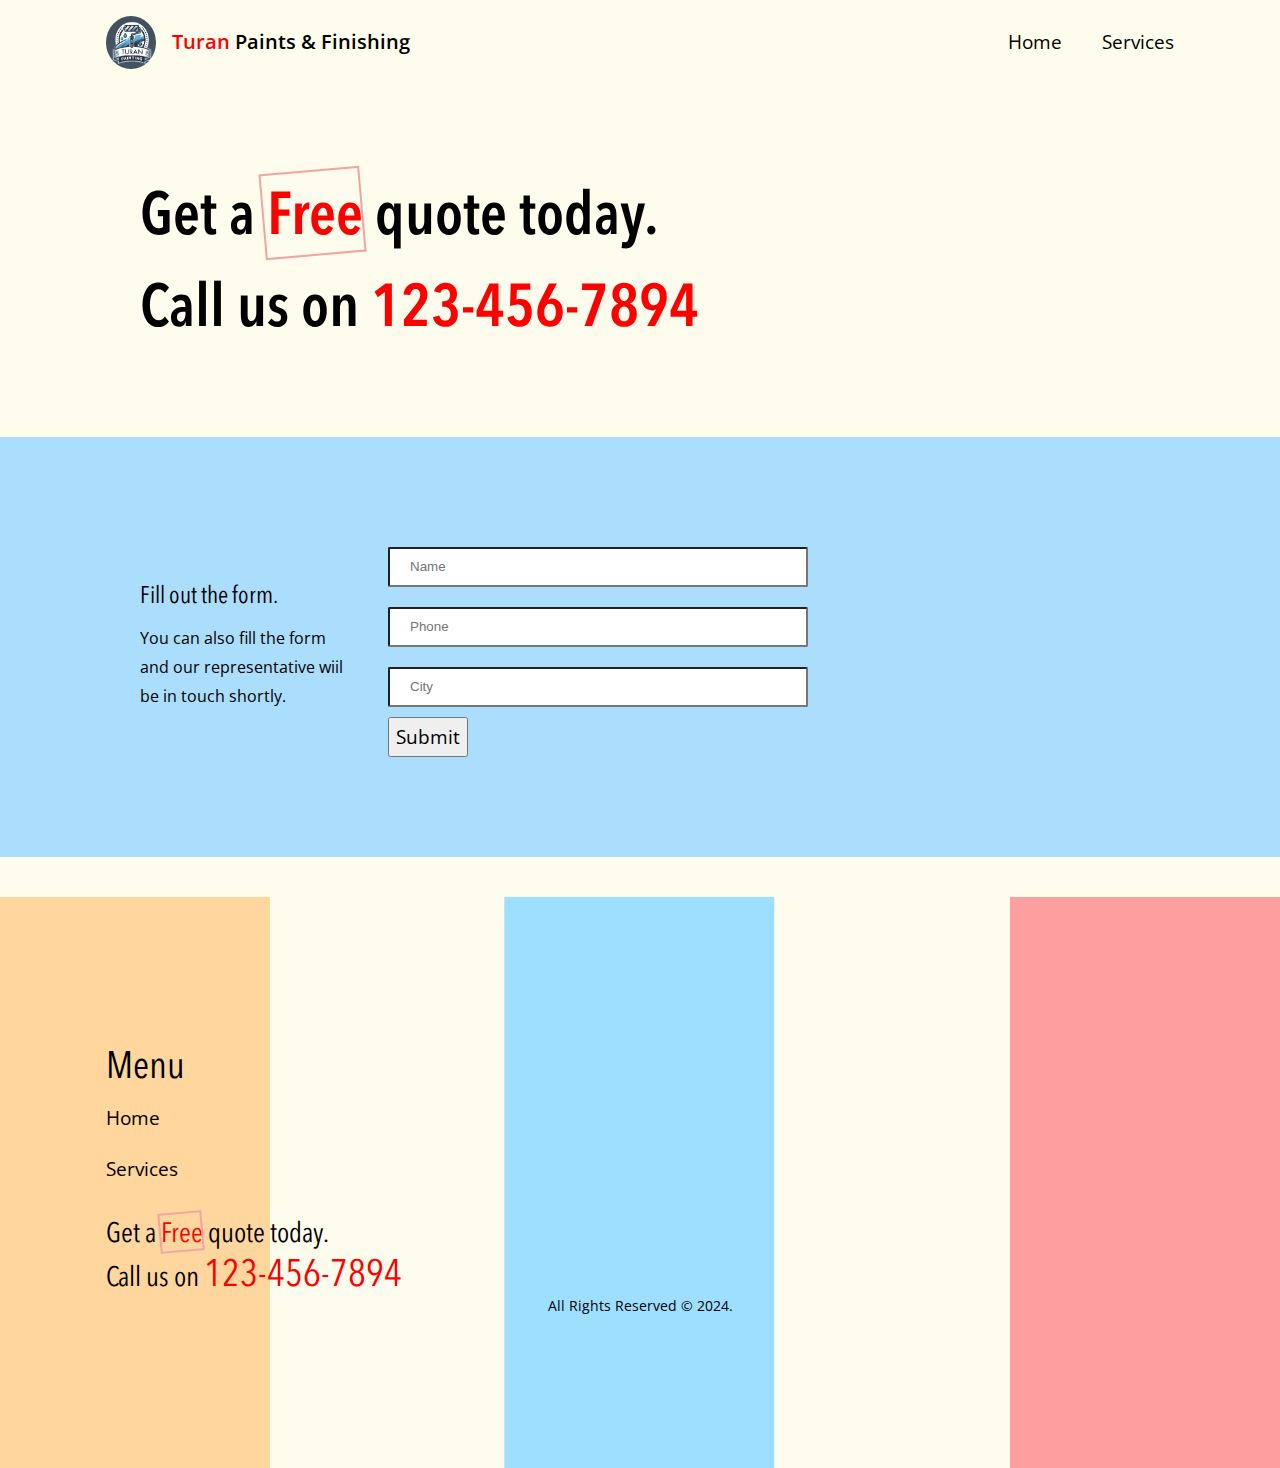
==== contact/index.html @ 1651671f "Add files via upload" ====
<!DOCTYPE html>
<html lang="en">
<head>
	<meta charset="UTF-8">
	<meta name="viewport" content="width=device-width, initial-scale=1.0">
	<title>Turan Paintings & Finishing</title>
	<link rel="stylesheet" href="../styles/site.css">
</head>
<body>

	<header>

		<div class="inner-column">
			
			<div class="logo-full">
				<picture class="logo">
					<img src="../Images/logo/logo.png" alt="Logo">
				</picture>
				<p><mark> Turan </mark> Paints & Finishing</p>
			</div>

			<div class="links">

				<a href="../index.html">Home</a>

				<a href="../services/index.html">Services</a>

			</div>

		</div>
		
	</header>
	
	<main>
		



		<section class="contact">
			<div class="inner-column">


				<div class="contact-text">
					<h2 class="loud-voice smaller ">
						Get a <mark class="tilted-box ">Free</mark> quote today. 
					</h2>
					<h2 class="loud-voice smaller">
						Call us on <mark class="loud-voice">123-456-7894</mark>
					</h2>

				</div>


			</div>
		</section>

		<section class="form-section">

			<div class="inner-column">
				<div class="form-info">

					<h2 class="attention-voice"> Fill out the form. </h2>

					<p>
						You can also fill the form and our representative wiil be in touch shortly. 
					</p>
				</div>

				<form method="POST" class='form'>

					<label for="name " class="form__label"></label>
					<input type="text" placeholder ='Name' name="name" class="form__input">

					<label for="phone " class="form__label"> </label>
					<input type="text" placeholder ='Phone' name="phone" class="form__input">

					<label for="city " class="form__label"></label>
					<input type="text" placeholder ='City' name="city" class="form__input">

					<button>Submit</button>
				</form>
			</div>
		</section>




</main>

<footer>
		<div class="inner-column">
			


				<div class="footer-links">
					<nav class="links">

					<h3 class="attention-voice">
						
						Menu
					</h3>
						<a href="../index.html">Home</a>

						<a href="../services/index.html">Services</a>
					</nav>

				</div>

				<div class="contact-text">
					<h2 class="attention-voice smaller ">
						Get a <mark class="tilted-box">Free</mark> quote today. 
					</h2>
					<h2 class="attention-voice smaller">
						Call us on <mark class="attention-voice">123-456-7894</mark>
					</h2>


				</div>

				<div class="copyright">

					<p>
						All Rights Reserved © 2024.
					</p>
					
				</div>
		</div>

	</footer>

</body>
---- styles/site.css ----
/* P reset   (resets) */
@import 'preset.css';

/* S etup */
@import 'setup.css';

/* S setings */
@import 'settings.css';

/* S tructure */
@import 'structure.css';

/* T ypography */
@import 'typography.css';

/* C omponents */
@import 'components.css';

@import 'forms.css';



/* S tuff (modules) */

@import 'glide.core.min.css';

@import 'glide.theme.min.css';




/* then other contextual styles */
body {
	background-color: var(--paper);
	color: var(--ink);

}

header{

	.logo-full{

		display: flex;
		align-items: center;
		gap: var(--space-m);


		p{
			display: none;
			font-weight: 600;
			font-size: 20px;

			@media(min-width: 800px){
				display: block;
	}

		}


	}

	picture{
		max-width: 50px;
		border-radius: 50%;
	}

	.inner-column{
		display: flex;
		flex-direction: row;
		justify-content: space-between;
		padding: var(--space-m);


	}

	.links{
		display: flex;
		flex-direction: row;
		justify-content: space-between:;
		gap: var(--space-xl);
		align-items: center;
		a:hover{
			color: var(--primary-color);
		}
	}

}

.intro{



	@media(min-width: 800px){
		margin-top: var(--space-xl);
	}

	.text-box{
		background-color: var(--paper);
		padding: var(--space-m);
		opacity: 75%;
		max-width: 70ch;

	}

		.inner-column{
			background-image: url(../Images/cover/cover.jpg);
			background-size: cover;
			background-position: center;
			height: 100%;
			display: flex;
			flex-direction: column;
			align-items: center;
			justify-content: space-around;

			@media(min-width: 800px) {

				padding-block: 150px;
				background-image: url(../Images/cover/cover.jpg);

				background-size: contain;
				background-position: right;
				background-repeat: no-repeat;
				align-items: unset;

			}




		h1{
			text-align: center;
			margin-bottom: var(--space-m);

			@media(min-width: 800px) {

				text-align: unset;

			}
			
		}


	}


}

.gallery{

	background-image: url(../Images/cover/gallery-bg.svg);
	background-size: cover;
	background-position: center;
	margin-top: var(--space-l);




	.inner-column{
		display: flex;
		flex-direction: column;
/*		align-items: center;*/
		justify-content: space-around;

		@media(min-width: 800px) {

			padding-inline: 0;
			max-width: unset;

			}



		h2{
			text-align: center;
			margin-bottom: var(--space-m);
			
		}

		li{
			box-shadow: rgba(0, 0, 0, 0.56) 0px 22px 70px 4px;
			
			aspect-ratio: 16/14;


			@media(min-width: 800px) {

				aspect-ratio: 15/7;

			}


			img{
				object-fit: cover;
				height: 100%;
			}
		}


	}
}

.notice-box{
	padding: var(--space-l);
	margin-bottom: var(--space-xl);
	background-color: var(--secondary-color);
	.smaller{
		font-size: 28px;
	}

	.inner-column{
		

	}
}

.partner{

	background-image: url(../Images/cover/partner-bg.svg);
	background-size: cover;
	background-position: center;

	@media(min-width: 800px) {
		background-size: contain;
		background-repeat:no-repeat;

		}



	.inner-column{
		display: flex;
		flex-direction: column;
		align-items: center;
	}

	h2{
		text-align: center;
		margin-bottom: var(--space-m);
		
	}

	ul{
		display: grid;
		grid-template-columns: 1fr 1fr;
		gap: var(--space-l);
		justify-items: center;

		@media(min-width: 800px) {
			grid-template-columns: 1fr 1fr 1fr;
			align-items: center;
			justify-content: space-between;
		}

	}

	li{

		border-radius: 50%;
		overflow: hidden;
		max-width: 60%;

		@media(min-width: 800px) {
/*			max-width: 10%;*/
		}


	}



}

footer{



	margin-top: var(--space-xl);
	background-image: url(../Images/cover/contact-bg.svg);
	background-repeat: no-repeat;
	background-size: cover;
	background-position: center center;

	.text-box{
	background-color: var(--paper);
	padding: var(--space-m);
	opacity: 75%;
	max-width: 70ch;

	}

	.footer-links nav{
		display: grid;
		gap: var(--space-m);
		margin-bottom: var(--space-l);
	}

	.copyright{
		p{
			font-size: 14px;
			text-align: center;
		}
	}



	.contact-text{
		display: flex;
		flex-direction: column;
		gap: var(--space-s);

		h2.smaller{
			font-size: 28px;
			white-space: nowrap;
		}
		
	}




}

/*contact section*/

.contact{


	
	.inner-column{
		padding: 100px 50px;
	}

	.contact-text{
		display: grid;
		gap: var(--space-l);
	}
}


/*services section*/

.calculator{


	picture{

		border-radius: 5%;
		margin-bottom: var(--space-l);
		box-shadow: rgba(0, 0, 0, 0.25) 0px 54px 55px, rgba(0, 0, 0, 0.12) 0px -12px 30px, rgba(0, 0, 0, 0.12) 0px 4px 6px, rgba(0, 0, 0, 0.17) 0px 12px 13px, rgba(0, 0, 0, 0.09) 0px -3px 5px;


	}

	.inner-column{
		@media(min-width:800px) {
			display: flex;
			gap: var(--space-xl);


		}
	}

	.form{
		display: grid;
		gap: var(--space-m);

	}

	button {
		max-width: 100px;


	}

	select {
  	padding: 1em 1em;
  	max-width: 400px;
  	border: 2px solid var(--paper);

	  &.service {
	    appearance: none;
	    background-origin: content-box;
	    background-position: right -1em center;
	    background-repeat: no-repeat;
	    background-size: auto;
	    box-sizing: border-box;
	    padding-right: 1.5em;
	  }


	}

}

.informative{
	background-color: var(--secondary-color);
	ul{
		border: 2px solid black;
		padding: var(--space-l);
		margin-top: var(--space-m);
		border-radius: 5%;
		max-width: 900px;

		@media(min-width:800px) {
			border: none;
			padding-left: 0px;
		}

	}

	p, li{
		font-size: 24px;
	}
}

.drums{
	background-color: var(--tertiary-color);

	h2{
		text-align: center;
		margin-bottom: 75px;
	}

	img{
		scale: 0.8;
	}

	@media(min-width:800px){
			ul{
		display: grid;
		grid-template-columns: 1fr 1fr 1fr 1fr ;
		gap: var(--space-xl);

		}

			img{
		scale: 1.4;


		}
	}
}

.paint-plans{



	.inner-column{
		display: flex;
		flex-direction: column;
		align-items: center;
		gap: var(--space-xl);
		justify-content: space-between;

		.plan-area{
		display: flex;
		flex-direction: column;
		align-items: center;
		gap: var(--space-xl);
		justify-content: space-between;
		}

		@media(min-width: 800px) {
			h2{
				text-align: center;
			}

			.plan-area{
				display: flex;
				flex-direction: row;
				align-items: stretch;
				gap: var(--space-xl);
				justify-content: center;
				flex-wrap: wrap;
				}

		}
	}

	.plan{
	max-width: 350px;
	border: 2px solid black;
	padding: var(--space-l);
	border-radius: 5%;
	text-align: center;
	display: flex;
	flex-direction: column;
	align-items: center;

	picture{
		max-width: 50px;
		align-items: center;
		padding: var(--space-s);
		scale:1.5;
		margin-top: var(--space-m);
		margin-bottom: var(--space-m);

		@media(min-width:800px){
			scale:2.5;
			margin-top: var(--space-xl);
			margin-bottom: var(--space-xl);
		}
	}

	h2{
		color: red;
	}
}

}
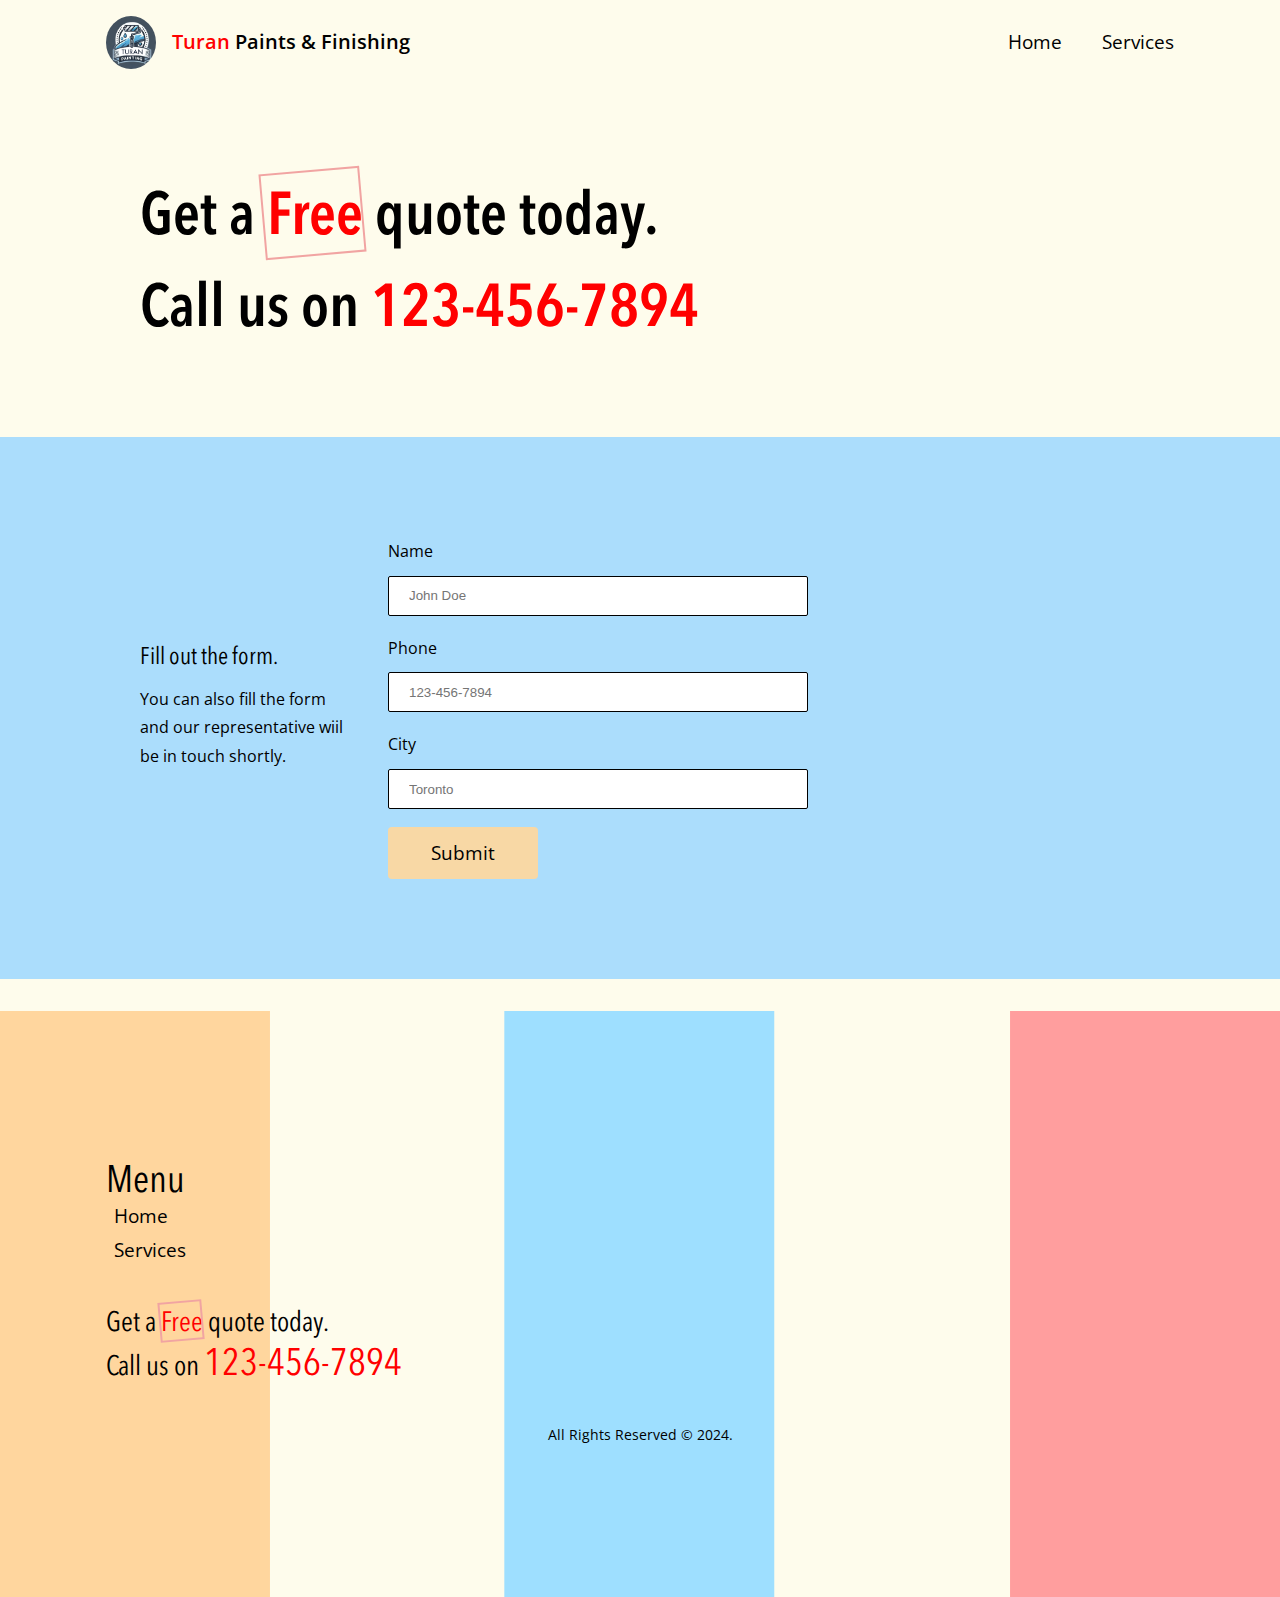
==== commit b95a46f0: "formatting and add js logic for service" ====
--- a/contact/index.html
+++ b/contact/index.html
@@ -1,131 +1,115 @@
 <!DOCTYPE html>
 <html lang="en">
-<head>
-	<meta charset="UTF-8">
-	<meta name="viewport" content="width=device-width, initial-scale=1.0">
-	<title>Turan Paintings & Finishing</title>
-	<link rel="stylesheet" href="../styles/site.css">
-</head>
-<body>
+  <head>
+    <meta charset="UTF-8" />
+    <meta name="viewport" content="width=device-width, initial-scale=1.0" />
+    <title>Turan Paintings & Finishing</title>
+    <link rel="stylesheet" href="../styles/site.css" />
+  </head>
+  <body>
+    <header>
+      <div class="inner-column">
+        <div class="logo-full">
+          <picture class="logo">
+            <img src="../Images/logo/logo.png" alt="Logo" />
+          </picture>
+          <p><mark> Turan </mark> Paints & Finishing</p>
+        </div>
 
-	<header>
+        <div class="links">
+          <a href="../index.html">Home</a>
 
-		<div class="inner-column">
-			
-			<div class="logo-full">
-				<picture class="logo">
-					<img src="../Images/logo/logo.png" alt="Logo">
-				</picture>
-				<p><mark> Turan </mark> Paints & Finishing</p>
-			</div>
+          <a href="../services/index.html">Services</a>
+        </div>
+      </div>
+    </header>
 
-			<div class="links">
+    <main>
+      <section class="contact">
+        <div class="inner-column">
+          <div class="contact-text">
+            <h2 class="loud-voice smaller">
+              Get a <mark class="tilted-box">Free</mark> quote today.
+            </h2>
+            <h2 class="loud-voice smaller">
+              Call us on <mark class="loud-voice">123-456-7894</mark>
+            </h2>
+          </div>
+        </div>
+      </section>
 
-				<a href="../index.html">Home</a>
+      <section class="form-section">
+        <div class="inner-column">
+          <div class="form-info">
+            <h2 class="attention-voice">Fill out the form.</h2>
 
-				<a href="../services/index.html">Services</a>
+            <p>
+              You can also fill the form and our representative wiil be in touch
+              shortly.
+            </p>
+          </div>
 
-			</div>
+          <form class="form">
+            <div class="form-field">
+              <label for="name " class="form__label">Name</label>
+              <input
+                type="text"
+                placeholder="John Doe"
+                name="name"
+                class="form__input"
+              />
+            </div>
 
-		</div>
-		
-	</header>
-	
-	<main>
-		
+            <div class="form-field">
+              <label for="phone " class="form__label">Phone</label>
+              <input
+                type="text"
+                placeholder="123-456-7894"
+                name="phone"
+                class="form__input"
+              />
+            </div>
 
+            <div class="form-field">
+              <label for="city" class="form__label">City</label>
+              <input
+                type="text"
+                placeholder="Toronto"
+                name="city"
+                class="form__input"
+              />
+            </div>
 
+            <button>Submit</button>
+          </form>
+        </div>
+      </section>
+    </main>
 
-		<section class="contact">
-			<div class="inner-column">
+    <footer>
+      <div class="inner-column">
+        <div class="footer-links">
+          <nav class="links">
+            <h3 class="attention-voice">Menu</h3>
+            <a href="../index.html">Home</a>
 
+            <a href="../services/index.html">Services</a>
+          </nav>
+        </div>
 
-				<div class="contact-text">
-					<h2 class="loud-voice smaller ">
-						Get a <mark class="tilted-box ">Free</mark> quote today. 
-					</h2>
-					<h2 class="loud-voice smaller">
-						Call us on <mark class="loud-voice">123-456-7894</mark>
-					</h2>
+        <div class="contact-text">
+          <h2 class="attention-voice smaller">
+            Get a <mark class="tilted-box">Free</mark> quote today.
+          </h2>
+          <h2 class="attention-voice smaller">
+            Call us on <mark class="attention-voice">123-456-7894</mark>
+          </h2>
+        </div>
 
-				</div>
-
-
-			</div>
-		</section>
-
-		<section class="form-section">
-
-			<div class="inner-column">
-				<div class="form-info">
-
-					<h2 class="attention-voice"> Fill out the form. </h2>
-
-					<p>
-						You can also fill the form and our representative wiil be in touch shortly. 
-					</p>
-				</div>
-
-				<form method="POST" class='form'>
-
-					<label for="name " class="form__label"></label>
-					<input type="text" placeholder ='Name' name="name" class="form__input">
-
-					<label for="phone " class="form__label"> </label>
-					<input type="text" placeholder ='Phone' name="phone" class="form__input">
-
-					<label for="city " class="form__label"></label>
-					<input type="text" placeholder ='City' name="city" class="form__input">
-
-					<button>Submit</button>
-				</form>
-			</div>
-		</section>
-
-
-
-
-</main>
-
-<footer>
-		<div class="inner-column">
-			
-
-
-				<div class="footer-links">
-					<nav class="links">
-
-					<h3 class="attention-voice">
-						
-						Menu
-					</h3>
-						<a href="../index.html">Home</a>
-
-						<a href="../services/index.html">Services</a>
-					</nav>
-
-				</div>
-
-				<div class="contact-text">
-					<h2 class="attention-voice smaller ">
-						Get a <mark class="tilted-box">Free</mark> quote today. 
-					</h2>
-					<h2 class="attention-voice smaller">
-						Call us on <mark class="attention-voice">123-456-7894</mark>
-					</h2>
-
-
-				</div>
-
-				<div class="copyright">
-
-					<p>
-						All Rights Reserved © 2024.
-					</p>
-					
-				</div>
-		</div>
-
-	</footer>
-
-</body>+        <div class="copyright">
+          <p>All Rights Reserved © 2024.</p>
+        </div>
+      </div>
+    </footer>
+  </body>
+</html>
--- a/styles/site.css
+++ b/styles/site.css
@@ -1,510 +1,424 @@
 /* P reset   (resets) */
-@import 'preset.css';
+@import "preset.css";
 
 /* S etup */
-@import 'setup.css';
+@import "setup.css";
 
 /* S setings */
-@import 'settings.css';
+@import "settings.css";
 
 /* S tructure */
-@import 'structure.css';
+@import "structure.css";
 
 /* T ypography */
-@import 'typography.css';
+@import "typography.css";
 
 /* C omponents */
-@import 'components.css';
-
-@import 'forms.css';
-
-
+@import "components.css";
+
+@import "forms.css";
 
 /* S tuff (modules) */
 
-@import 'glide.core.min.css';
-
-@import 'glide.theme.min.css';
-
-
-
+@import "glide.core.min.css";
+
+@import "glide.theme.min.css";
 
 /* then other contextual styles */
 body {
-	background-color: var(--paper);
-	color: var(--ink);
-
-}
-
-header{
-
-	.logo-full{
-
-		display: flex;
-		align-items: center;
-		gap: var(--space-m);
-
-
-		p{
-			display: none;
-			font-weight: 600;
-			font-size: 20px;
-
-			@media(min-width: 800px){
-				display: block;
-	}
-
-		}
-
-
-	}
-
-	picture{
-		max-width: 50px;
-		border-radius: 50%;
-	}
-
-	.inner-column{
-		display: flex;
-		flex-direction: row;
-		justify-content: space-between;
-		padding: var(--space-m);
-
-
-	}
-
-	.links{
-		display: flex;
-		flex-direction: row;
-		justify-content: space-between:;
-		gap: var(--space-xl);
-		align-items: center;
-		a:hover{
-			color: var(--primary-color);
-		}
-	}
-
-}
-
-.intro{
-
-
-
-	@media(min-width: 800px){
-		margin-top: var(--space-xl);
-	}
-
-	.text-box{
-		background-color: var(--paper);
-		padding: var(--space-m);
-		opacity: 75%;
-		max-width: 70ch;
-
-	}
-
-		.inner-column{
-			background-image: url(../Images/cover/cover.jpg);
-			background-size: cover;
-			background-position: center;
-			height: 100%;
-			display: flex;
-			flex-direction: column;
-			align-items: center;
-			justify-content: space-around;
-
-			@media(min-width: 800px) {
-
-				padding-block: 150px;
-				background-image: url(../Images/cover/cover.jpg);
-
-				background-size: contain;
-				background-position: right;
-				background-repeat: no-repeat;
-				align-items: unset;
-
-			}
-
-
-
-
-		h1{
-			text-align: center;
-			margin-bottom: var(--space-m);
-
-			@media(min-width: 800px) {
-
-				text-align: unset;
-
-			}
-			
-		}
-
-
-	}
-
-
-}
-
-.gallery{
-
-	background-image: url(../Images/cover/gallery-bg.svg);
-	background-size: cover;
-	background-position: center;
-	margin-top: var(--space-l);
-
-
-
-
-	.inner-column{
-		display: flex;
-		flex-direction: column;
-/*		align-items: center;*/
-		justify-content: space-around;
-
-		@media(min-width: 800px) {
-
-			padding-inline: 0;
-			max-width: unset;
-
-			}
-
-
-
-		h2{
-			text-align: center;
-			margin-bottom: var(--space-m);
-			
-		}
-
-		li{
-			box-shadow: rgba(0, 0, 0, 0.56) 0px 22px 70px 4px;
-			
-			aspect-ratio: 16/14;
-
-
-			@media(min-width: 800px) {
-
-				aspect-ratio: 15/7;
-
-			}
-
-
-			img{
-				object-fit: cover;
-				height: 100%;
-			}
-		}
-
-
-	}
-}
-
-.notice-box{
-	padding: var(--space-l);
-	margin-bottom: var(--space-xl);
-	background-color: var(--secondary-color);
-	.smaller{
-		font-size: 28px;
-	}
-
-	.inner-column{
-		
-
-	}
-}
-
-.partner{
-
-	background-image: url(../Images/cover/partner-bg.svg);
-	background-size: cover;
-	background-position: center;
-
-	@media(min-width: 800px) {
-		background-size: contain;
-		background-repeat:no-repeat;
-
-		}
-
-
-
-	.inner-column{
-		display: flex;
-		flex-direction: column;
-		align-items: center;
-	}
-
-	h2{
-		text-align: center;
-		margin-bottom: var(--space-m);
-		
-	}
-
-	ul{
-		display: grid;
-		grid-template-columns: 1fr 1fr;
-		gap: var(--space-l);
-		justify-items: center;
-
-		@media(min-width: 800px) {
-			grid-template-columns: 1fr 1fr 1fr;
-			align-items: center;
-			justify-content: space-between;
-		}
-
-	}
-
-	li{
-
-		border-radius: 50%;
-		overflow: hidden;
-		max-width: 60%;
-
-		@media(min-width: 800px) {
-/*			max-width: 10%;*/
-		}
-
-
-	}
-
-
-
-}
-
-footer{
-
-
-
-	margin-top: var(--space-xl);
-	background-image: url(../Images/cover/contact-bg.svg);
-	background-repeat: no-repeat;
-	background-size: cover;
-	background-position: center center;
-
-	.text-box{
-	background-color: var(--paper);
-	padding: var(--space-m);
-	opacity: 75%;
-	max-width: 70ch;
-
-	}
-
-	.footer-links nav{
-		display: grid;
-		gap: var(--space-m);
-		margin-bottom: var(--space-l);
-	}
-
-	.copyright{
-		p{
-			font-size: 14px;
-			text-align: center;
-		}
-	}
-
-
-
-	.contact-text{
-		display: flex;
-		flex-direction: column;
-		gap: var(--space-s);
-
-		h2.smaller{
-			font-size: 28px;
-			white-space: nowrap;
-		}
-		
-	}
-
-
-
-
+  background-color: var(--paper);
+  color: var(--ink);
+}
+
+header {
+  .logo-full {
+    display: flex;
+    align-items: center;
+    gap: var(--space-m);
+
+    p {
+      display: none;
+      font-weight: 600;
+      font-size: 20px;
+
+      @media (min-width: 800px) {
+        display: block;
+      }
+    }
+  }
+
+  picture {
+    max-width: 50px;
+    border-radius: 50%;
+  }
+
+  .inner-column {
+    display: flex;
+    flex-direction: row;
+    justify-content: space-between;
+    padding: var(--space-m);
+  }
+
+  .links {
+    display: flex;
+    flex-direction: row;
+    justify-content: space-between;
+    gap: var(--space-xl);
+    align-items: center;
+    a:hover {
+      color: var(--primary-color);
+    }
+  }
+}
+
+.intro {
+  @media (min-width: 800px) {
+    margin-top: var(--space-xl);
+  }
+
+  .text-box {
+    background-color: var(--paper);
+    padding: var(--space-m);
+    opacity: 75%;
+    max-width: 70ch;
+  }
+
+  .inner-column {
+    background-image: url(../Images/cover/cover.jpg);
+    background-size: cover;
+    background-position: center;
+    height: 100%;
+    display: flex;
+    flex-direction: column;
+    align-items: center;
+    justify-content: space-around;
+
+    @media (min-width: 800px) {
+      padding-block: 150px;
+      background-image: url(../Images/cover/cover.jpg);
+
+      background-size: contain;
+      background-position: right;
+      background-repeat: no-repeat;
+      align-items: unset;
+    }
+
+    h1 {
+      text-align: center;
+      margin-bottom: var(--space-m);
+
+      @media (min-width: 800px) {
+        text-align: unset;
+      }
+    }
+  }
+}
+
+.gallery {
+  background-image: url(../Images/cover/gallery-bg.svg);
+  background-size: cover;
+  background-position: center;
+
+  @media (min-width: 800px) {
+    margin-top: var(--space-l);
+  }
+
+  .inner-column {
+    display: flex;
+    flex-direction: column;
+    /*		align-items: center;*/
+    justify-content: space-around;
+    padding: 16px 0;
+
+    @media (min-width: 800px) {
+      padding-block: 60px;
+
+      padding-inline: 0;
+      max-width: unset;
+    }
+
+    h2 {
+      text-align: center;
+      margin-bottom: var(--space-m);
+    }
+
+    li {
+      box-shadow: rgba(0, 0, 0, 0.56) 0px 22px 70px 4px;
+
+      aspect-ratio: 14/16;
+
+      @media (min-width: 800px) {
+        aspect-ratio: 15/7;
+      }
+
+      img {
+        object-fit: cover;
+        height: 100%;
+      }
+    }
+  }
+}
+
+.notice-box {
+  padding: var(--space-l);
+  margin-bottom: var(--space-xl);
+  background-color: var(--secondary-color);
+  .smaller {
+    font-size: 28px;
+  }
+
+  .text-box {
+    max-width: 70ch;
+    margin-inline: auto;
+  }
+}
+
+.partner {
+  background-image: url(../Images/cover/partner-bg.svg);
+  background-size: cover;
+  background-position: center;
+
+  @media (min-width: 800px) {
+    background-size: contain;
+    background-repeat: no-repeat;
+  }
+
+  .inner-column {
+    display: flex;
+    flex-direction: column;
+    align-items: center;
+  }
+
+  h2 {
+    text-align: center;
+    margin-bottom: var(--space-m);
+  }
+
+  ul {
+    display: grid;
+    grid-template-columns: 1fr 1fr;
+    gap: var(--space-l);
+    justify-items: center;
+
+    @media (min-width: 800px) {
+      grid-template-columns: 1fr 1fr 1fr;
+      align-items: center;
+      justify-content: space-between;
+    }
+  }
+
+  li {
+    border-radius: 50%;
+    overflow: hidden;
+    max-width: 60%;
+
+    @media (min-width: 800px) {
+      /*			max-width: 10%;*/
+    }
+  }
+}
+
+footer {
+  margin-top: var(--space-l);
+  background-image: url(../Images/cover/contact-bg.svg);
+  background-repeat: no-repeat;
+  background-size: cover;
+  background-position: center center;
+
+  .text-box {
+    background-color: var(--paper);
+    padding: var(--space-m);
+    opacity: 75%;
+    max-width: 70ch;
+  }
+
+  .footer-links nav {
+    a {
+      margin-left: var(--space-s);
+    }
+    display: grid;
+    gap: var(--space-xs);
+    margin-bottom: var(--space-xl);
+  }
+
+  .copyright {
+    p {
+      margin-top: var(--space-xl);
+      font-size: 14px;
+      text-align: center;
+    }
+  }
+
+  .contact-text {
+    display: flex;
+    flex-direction: column;
+    gap: var(--space-s);
+
+    h2.smaller {
+      font-size: 28px;
+      white-space: nowrap;
+    }
+  }
 }
 
 /*contact section*/
 
-.contact{
-
-
-	
-	.inner-column{
-		padding: 100px 50px;
-	}
-
-	.contact-text{
-		display: grid;
-		gap: var(--space-l);
-	}
-}
-
+.contact {
+  .inner-column {
+    padding: 100px 50px;
+  }
+
+  .contact-text {
+    display: grid;
+    gap: var(--space-l);
+  }
+}
 
 /*services section*/
 
-.calculator{
-
-
-	picture{
-
-		border-radius: 5%;
-		margin-bottom: var(--space-l);
-		box-shadow: rgba(0, 0, 0, 0.25) 0px 54px 55px, rgba(0, 0, 0, 0.12) 0px -12px 30px, rgba(0, 0, 0, 0.12) 0px 4px 6px, rgba(0, 0, 0, 0.17) 0px 12px 13px, rgba(0, 0, 0, 0.09) 0px -3px 5px;
-
-
-	}
-
-	.inner-column{
-		@media(min-width:800px) {
-			display: flex;
-			gap: var(--space-xl);
-
-
-		}
-	}
-
-	.form{
-		display: grid;
-		gap: var(--space-m);
-
-	}
-
-	button {
-		max-width: 100px;
-
-
-	}
-
-	select {
-  	padding: 1em 1em;
-  	max-width: 400px;
-  	border: 2px solid var(--paper);
-
-	  &.service {
-	    appearance: none;
-	    background-origin: content-box;
-	    background-position: right -1em center;
-	    background-repeat: no-repeat;
-	    background-size: auto;
-	    box-sizing: border-box;
-	    padding-right: 1.5em;
-	  }
-
-
-	}
-
-}
-
-.informative{
-	background-color: var(--secondary-color);
-	ul{
-		border: 2px solid black;
-		padding: var(--space-l);
-		margin-top: var(--space-m);
-		border-radius: 5%;
-		max-width: 900px;
-
-		@media(min-width:800px) {
-			border: none;
-			padding-left: 0px;
-		}
-
-	}
-
-	p, li{
-		font-size: 24px;
-	}
-}
-
-.drums{
-	background-color: var(--tertiary-color);
-
-	h2{
-		text-align: center;
-		margin-bottom: 75px;
-	}
-
-	img{
-		scale: 0.8;
-	}
-
-	@media(min-width:800px){
-			ul{
-		display: grid;
-		grid-template-columns: 1fr 1fr 1fr 1fr ;
-		gap: var(--space-xl);
-
-		}
-
-			img{
-		scale: 1.4;
-
-
-		}
-	}
-}
-
-.paint-plans{
-
-
-
-	.inner-column{
-		display: flex;
-		flex-direction: column;
-		align-items: center;
-		gap: var(--space-xl);
-		justify-content: space-between;
-
-		.plan-area{
-		display: flex;
-		flex-direction: column;
-		align-items: center;
-		gap: var(--space-xl);
-		justify-content: space-between;
-		}
-
-		@media(min-width: 800px) {
-			h2{
-				text-align: center;
-			}
-
-			.plan-area{
-				display: flex;
-				flex-direction: row;
-				align-items: stretch;
-				gap: var(--space-xl);
-				justify-content: center;
-				flex-wrap: wrap;
-				}
-
-		}
-	}
-
-	.plan{
-	max-width: 350px;
-	border: 2px solid black;
-	padding: var(--space-l);
-	border-radius: 5%;
-	text-align: center;
-	display: flex;
-	flex-direction: column;
-	align-items: center;
-
-	picture{
-		max-width: 50px;
-		align-items: center;
-		padding: var(--space-s);
-		scale:1.5;
-		margin-top: var(--space-m);
-		margin-bottom: var(--space-m);
-
-		@media(min-width:800px){
-			scale:2.5;
-			margin-top: var(--space-xl);
-			margin-bottom: var(--space-xl);
-		}
-	}
-
-	h2{
-		color: red;
-	}
-}
-
-}
+.calculator {
+  picture {
+    border-radius: 5%;
+    margin-bottom: var(--space-l);
+    box-shadow: rgba(0, 0, 0, 0.25) 0px 54px 55px,
+      rgba(0, 0, 0, 0.12) 0px -12px 30px, rgba(0, 0, 0, 0.12) 0px 4px 6px,
+      rgba(0, 0, 0, 0.17) 0px 12px 13px, rgba(0, 0, 0, 0.09) 0px -3px 5px;
+  }
+
+  .inner-column {
+    @media (min-width: 800px) {
+      display: flex;
+      gap: var(--space-xl);
+    }
+  }
+
+  .form {
+    display: grid;
+    gap: var(--space-m);
+  }
+
+  select {
+    padding: 1em 1em;
+    max-width: 400px;
+    border: 2px solid var(--paper);
+
+    &.service {
+      appearance: none;
+      background-origin: content-box;
+      background-position: right -1em center;
+      background-repeat: no-repeat;
+      background-size: auto;
+      box-sizing: border-box;
+      padding-right: 1.5em;
+    }
+  }
+}
+
+.informative {
+  background-color: var(--secondary-color);
+  ul {
+    border: 2px solid black;
+    padding: var(--space-l);
+    margin-top: var(--space-m);
+    border-radius: 5%;
+    max-width: 900px;
+
+    @media (min-width: 800px) {
+      border: none;
+      padding-left: 0px;
+    }
+  }
+
+  p,
+  li {
+    font-size: 24px;
+  }
+}
+
+.drums {
+  background-color: var(--tertiary-color);
+
+  h2 {
+    text-align: center;
+    margin-bottom: 75px;
+  }
+
+  img {
+    scale: 0.8;
+  }
+
+  @media (min-width: 800px) {
+    ul {
+      display: grid;
+      grid-template-columns: 1fr 1fr 1fr 1fr;
+      gap: var(--space-xl);
+    }
+
+    img {
+      scale: 1.4;
+    }
+  }
+}
+
+.paint-plans {
+  .inner-column {
+    display: flex;
+    flex-direction: column;
+    align-items: center;
+    gap: var(--space-xl);
+    justify-content: space-between;
+
+    .plan-area {
+      display: flex;
+      flex-direction: column;
+      align-items: center;
+      gap: var(--space-xl);
+      justify-content: space-between;
+    }
+
+    @media (min-width: 800px) {
+      h2 {
+        text-align: center;
+      }
+
+      .plan-area {
+        display: flex;
+        flex-direction: row;
+        align-items: stretch;
+        gap: var(--space-xl);
+        justify-content: center;
+        flex-wrap: wrap;
+      }
+    }
+  }
+
+  .plan {
+    max-width: 350px;
+    border: 2px solid black;
+    padding: var(--space-l);
+    border-radius: 5%;
+    text-align: center;
+    display: flex;
+    flex-direction: column;
+    align-items: center;
+
+    picture {
+      max-width: 50px;
+      align-items: center;
+      padding: var(--space-s);
+      scale: 1.5;
+      margin-top: var(--space-m);
+      margin-bottom: var(--space-m);
+
+      @media (min-width: 800px) {
+        scale: 2.5;
+        margin-top: var(--space-xl);
+        margin-bottom: var(--space-xl);
+      }
+    }
+
+    h2 {
+      color: red;
+    }
+  }
+}
